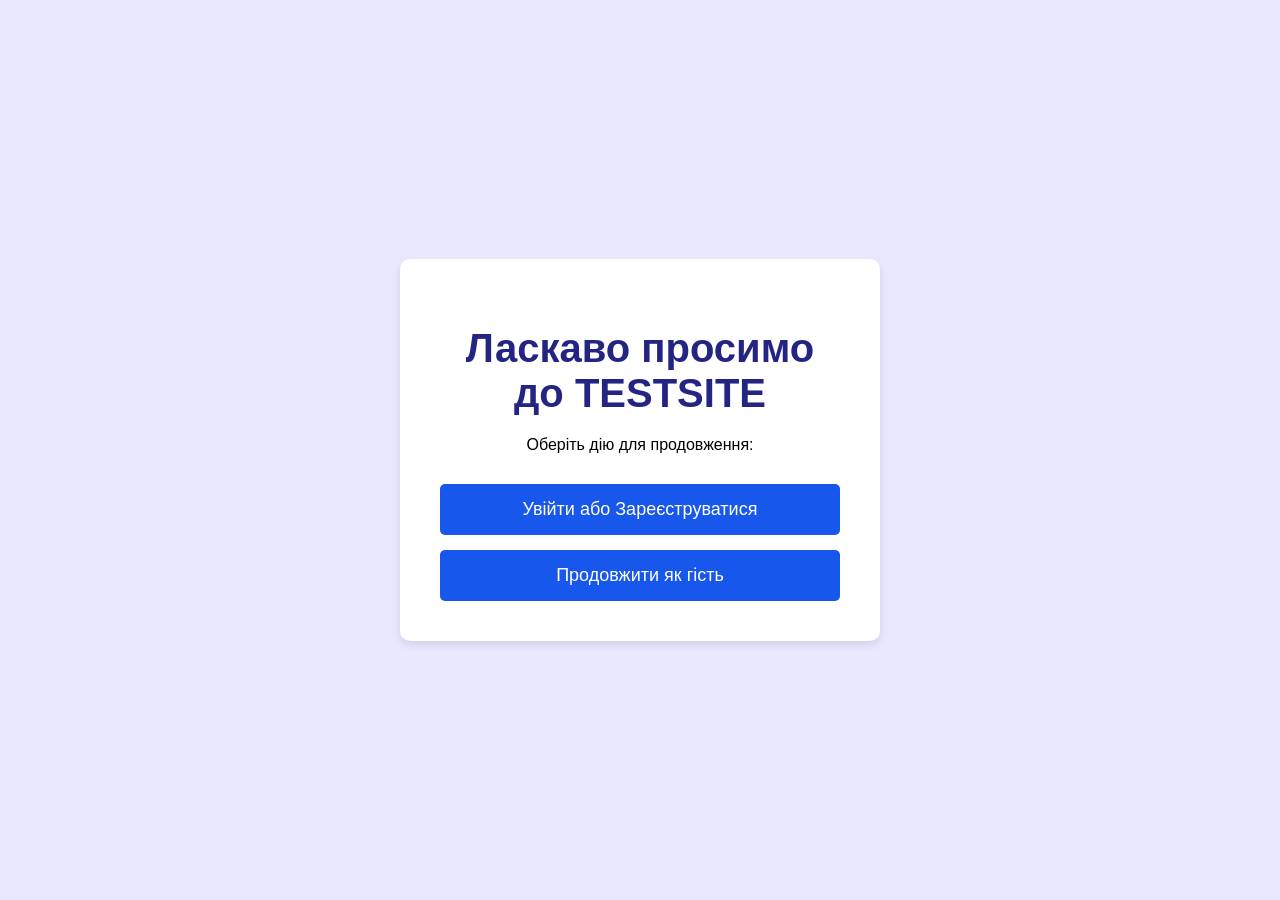
==== HTML_Files/index.html @ 18b449b7 "Add files via upload" ====
<!DOCTYPE html>
<html lang="uk">
<head>
    <meta charset="UTF-8">
    <meta name="viewport" content="width=device-width, initial-scale=1.0">
    <title>TESTSITE - Головна</title>
    <link rel="stylesheet" href="../Styles/styles.css">
</head>
<body>
    <div class="container main-page">
        <h1>Ласкаво просимо до TESTSITE</h1>
        <p>Оберіть дію для продовження:</p>
        <div class="main-buttons">
            <a href="login.html" class="main-button">Увійти або Зареєструватися</a>
            <a href="main.html" class="main-button">Продовжити як гість</a>
        </div>
    </div>
</body>
</html>
---- Styles/styles.css ----
:root {
    --primary-color: #1857ec;
    --secondary-color: #553D67;
    --accent-color: #b60f31;
    --background-color: #EAE8FF;
    --text-color: #242582;
    --card-bg: #FFFFFF;
    --button-hover-color: #3874c3;
    --header-text-color: #FFFFFF;
}

body {
    background-color: var(--background-color);
    font-family: 'Segoe UI', Tahoma, Geneva, Verdana, sans-serif;
    display: flex;
    justify-content: center;
    align-items: center;
    height: 100vh;
    position: relative;
    margin: 0;
    padding: 0;
}

/* Main page styles */
.main-page {
    text-align: center;
}

.main-page h1 {
    color: var(--text-color);
    margin-bottom: 20px;
    font-size: 2.5em;
}

.main-buttons {
    display: flex;
    flex-direction: column;
    gap: 15px;
    margin-top: 30px;
}

.main-button {
    background-color: var(--primary-color);
    color: white;
    padding: 15px 30px;
    border: none;
    border-radius: 5px;
    font-size: 18px;
    cursor: pointer;
    transition: all 0.3s ease;
    text-decoration: none;
    display: inline-block;
}

.main-button:hover {
    background-color: var(--button-hover-color);
    transform: scale(1.05);
}

/* Login page styles */
.back-button {
    position: absolute;
    top: 20px;
    left: 20px;
    background-color: var(--primary-color);
    color: white;
    padding: 10px 20px;
    font-size: 16px;
    border: none;
    border-radius: 5px;
    cursor: pointer;
    transition: background-color 0.3s ease, transform 0.3s ease;
}

.back-button:hover {
    background-color: var(--button-hover-color);
    transform: scale(1.05);
}

.container {
    background: var(--card-bg);
    padding: 40px;
    border-radius: 10px;
    box-shadow: 0 4px 8px rgba(0, 0, 0, 0.1);
    text-align: center;
    width: 100%;
    max-width: 400px;
}

.social-btn {
    display: block;
    width: 100%;
    padding: 12px;
    margin: 10px 0;
    border-radius: 5px;
    font-size: 16px;
    text-align: center;
    cursor: pointer;
    background-color: transparent;
    font-weight: 500;
    color: black;
    transition: transform 0.3s ease, background-color 0.3s ease;
    position: relative;
    border: 1px solid #ddd;
}

.facebook, .apple, .google {
    border-color: black;
    color: black;
}

.social-btn img {
    position: absolute;
    left: 10px;
    top: 50%;
    transform: translateY(-50%);
    width: 20px;
    height: 20px;
}

.login-btn, .register-btn, #send-code-btn {
    background-color: #7a05fb;
    color: white;
    border: none;
    width: 100%;
    padding: 12px;
    border-radius: 5px;
    font-size: 16px;
    cursor: pointer;
    transition: transform 0.3s ease, background-color 0.3s ease;
}

.login-btn:hover, .register-btn:hover, #send-code-btn:hover {
    transform: scale(1.05);
    background-color: #cb40e0;
}

.social-btn:hover {
    background-color: lightgray;
    border-width: 2px;
}

input {
    width: 100%;
    padding: 12px;
    margin: 10px 0;
    border: 1px solid #ddd;
    border-radius: 5px;
    font-size: 16px;
}

.toggle-buttons {
    display: flex;
    justify-content: space-between;
    margin: 10px 0;
}

.toggle-buttons button {
    width: 48%;
    padding: 12px;
    background: var(--primary-color);
    color: white;
    border: none;
    border-radius: 5px;
    font-size: 18px;
    cursor: pointer;
    transition: background-color 0.3s ease, transform 0.3s ease;
}

.toggle-buttons button:hover {
    background-color: var(--button-hover-color);
    transform: scale(1.05);
}

.toggle-buttons button.active {
    background-color: var(--button-hover-color);
}

.form-section {
    display: none;
    text-align: left;
}

.form-section.active {
    display: block;
}

.password-hints {
    text-align: left;
    font-size: 14px;
    color: var(--text-color);
    margin-top: 10px;
}

.password-hints ul {
    padding-left: 0;
    list-style-type: none;
}

.password-hints li::before {
    content: "- ";
}

.timer {
    font-size: 14px;
    color: var(--text-color);
    margin-top: 10px;
}

.login-btn {
    margin-top: 20px;
}

.forgot-password {
    color: var(--primary-color);
    text-decoration: none;
    display: block;
    margin-top: 10px;
    font-size: 14px;
}

.forgot-password:hover {
    text-decoration: underline;
}

hr {
    margin: 20px 0;
    border: none;
    border-top: 1px solid #ddd;
}
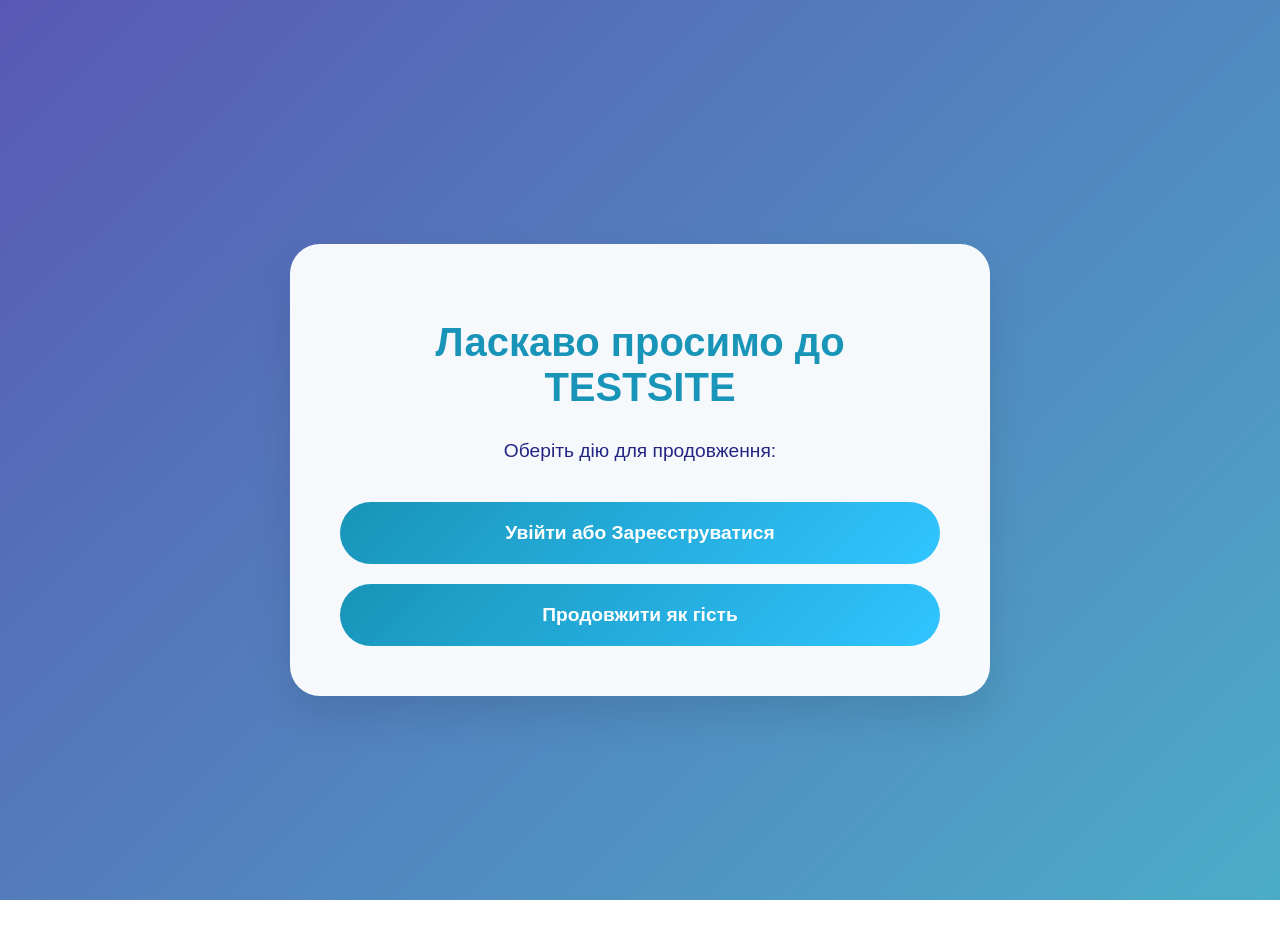
==== commit 7354472e: "Add files via upload" ====
--- a/HTML_Files/index.html
+++ b/HTML_Files/index.html
@@ -4,16 +4,153 @@
     <meta charset="UTF-8">
     <meta name="viewport" content="width=device-width, initial-scale=1.0">
     <title>TESTSITE - Головна</title>
-    <link rel="stylesheet" href="../Styles/styles.css">
+    <link rel="icon" type="image/png" href="../Icons/login.png">
+    <style>
+        :root {
+            --primary-color: rgba(0, 137, 176, 0.9);
+            --secondary-color: #553D67;
+            --accent-color: rgba(0, 183, 255, 0.8);
+            --background-color: #EAE8FF;
+            --text-color: #242582;
+            --card-bg: #FFFFFF;
+            --hover-effect-color: rgba(82, 172, 211, 0.55);
+        }
+
+        @keyframes fadeInUp {
+            from {
+                opacity: 0;
+                transform: translateY(20px);
+            }
+            to {
+                opacity: 1;
+                transform: translateY(0);
+            }
+        }
+
+        @keyframes float {
+            0%, 100% {
+                transform: translateY(0);
+            }
+            50% {
+                transform: translateY(-10px);
+            }
+        }
+
+        body {
+            margin: 0;
+            min-height: 100vh;
+            display: flex;
+            justify-content: center;
+            align-items: center;
+            font-family: 'Segoe UI', Tahoma, Geneva, Verdana, sans-serif;
+            background: linear-gradient(135deg, rgba(47, 47, 162, 0.8), rgba(0, 137, 176, 0.7)),
+            url('https://images.unsplash.com/photo-1557683311-eac922347aa1?auto=format&fit=crop&w=1920&q=80');
+            background-size: cover;
+            background-position: center;
+            background-attachment: fixed;
+            padding: 20px;
+        }
+
+        .container {
+            background: rgba(255, 255, 255, 0.95);
+            padding: 50px;
+            border-radius: 30px;
+            box-shadow: 0 20px 40px rgba(0, 0, 0, 0.1);
+            text-align: center;
+            max-width: 600px;
+            width: 100%;
+            backdrop-filter: blur(10px);
+            animation: fadeInUp 0.8s ease-out;
+        }
+
+        h1 {
+            color: var(--primary-color);
+            font-size: 2.5em;
+            margin-bottom: 30px;
+            animation: float 3s ease-in-out infinite;
+        }
+
+        p {
+            color: var(--text-color);
+            font-size: 1.2em;
+            margin-bottom: 40px;
+            opacity: 0;
+            animation: fadeInUp 0.8s ease-out 0.3s forwards;
+        }
+
+        .main-buttons {
+            display: flex;
+            flex-direction: column;
+            gap: 20px;
+            opacity: 0;
+            animation: fadeInUp 0.8s ease-out 0.6s forwards;
+        }
+
+        .main-button {
+            background: linear-gradient(135deg, var(--primary-color), var(--accent-color));
+            color: white;
+            padding: 20px 40px;
+            border-radius: 50px;
+            text-decoration: none;
+            font-size: 1.2em;
+            font-weight: bold;
+            transition: all 0.3s ease;
+            border: none;
+            cursor: pointer;
+            position: relative;
+            overflow: hidden;
+        }
+
+        .main-button::before {
+            content: '';
+            position: absolute;
+            top: 0;
+            left: -100%;
+            width: 100%;
+            height: 100%;
+            background: linear-gradient(
+                    90deg,
+                    transparent,
+                    rgba(255, 255, 255, 0.2),
+                    transparent
+            );
+            transition: 0.5s;
+        }
+
+        .main-button:hover {
+            transform: translateY(-5px);
+            box-shadow: 0 10px 20px rgba(0, 0, 0, 0.2);
+        }
+
+        .main-button:hover::before {
+            left: 100%;
+        }
+
+        @media (max-width: 768px) {
+            .container {
+                padding: 30px;
+                margin: 20px;
+            }
+
+            h1 {
+                font-size: 2em;
+            }
+
+            .main-button {
+                padding: 15px 30px;
+                font-size: 1.1em;
+            }
+        }
+    </style>
 </head>
 <body>
-    <div class="container main-page">
-        <h1>Ласкаво просимо до TESTSITE</h1>
-        <p>Оберіть дію для продовження:</p>
-        <div class="main-buttons">
-            <a href="login.html" class="main-button">Увійти або Зареєструватися</a>
-            <a href="main.html" class="main-button">Продовжити як гість</a>
-        </div>
+<div class="container">
+    <h1>Ласкаво просимо до TESTSITE</h1>
+    <p>Оберіть дію для продовження:</p>
+    <div class="main-buttons">
+        <a href="login.html" class="main-button">Увійти або Зареєструватися</a>
+        <a href="main.html" class="main-button">Продовжити як гість</a>
     </div>
+</div>
 </body>
 </html>
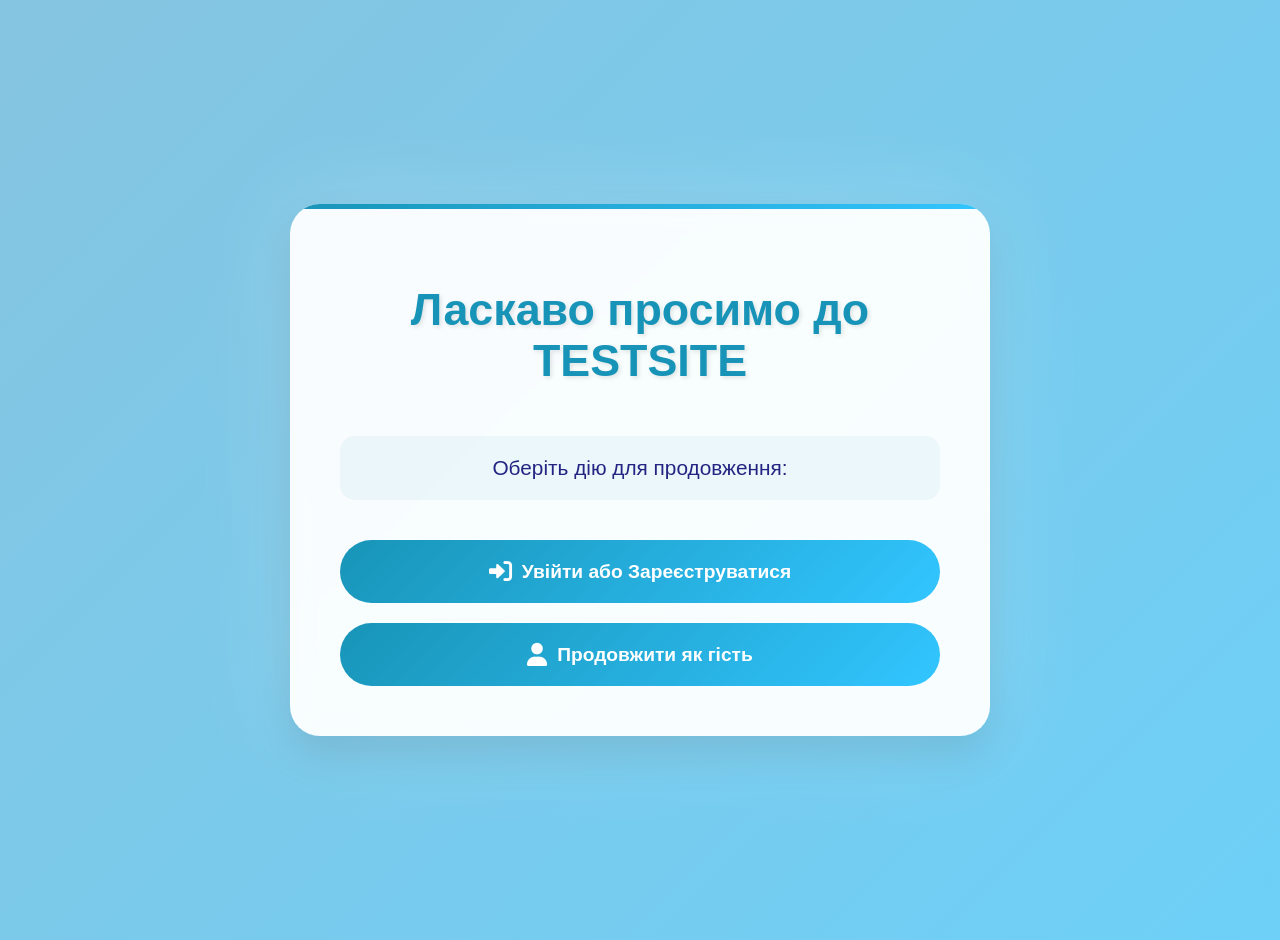
==== commit 0283f353: "Add files via upload" ====
--- a/HTML_Files/index.html
+++ b/HTML_Files/index.html
@@ -5,6 +5,7 @@
     <meta name="viewport" content="width=device-width, initial-scale=1.0">
     <title>TESTSITE - Головна</title>
     <link rel="icon" type="image/png" href="../Icons/login.png">
+    <link rel="stylesheet" href="https://cdnjs.cloudflare.com/ajax/libs/font-awesome/6.0.0-beta3/css/all.min.css">
     <style>
         :root {
             --primary-color: rgba(0, 137, 176, 0.9);
@@ -16,6 +17,12 @@
             --hover-effect-color: rgba(82, 172, 211, 0.55);
         }
 
+        @keyframes gradientBG {
+            0% { background-position: 0% 50%; }
+            50% { background-position: 100% 50%; }
+            100% { background-position: 0% 50%; }
+        }
+
         @keyframes fadeInUp {
             from {
                 opacity: 0;
@@ -34,6 +41,12 @@
             50% {
                 transform: translateY(-10px);
             }
+        }
+
+        @keyframes pulse {
+            0% { transform: scale(1); }
+            50% { transform: scale(1.05); }
+            100% { transform: scale(1); }
         }
 
         body {
@@ -43,39 +56,99 @@
             justify-content: center;
             align-items: center;
             font-family: 'Segoe UI', Tahoma, Geneva, Verdana, sans-serif;
-            background: linear-gradient(135deg, rgba(47, 47, 162, 0.8), rgba(0, 137, 176, 0.7)),
-            url('https://images.unsplash.com/photo-1557683311-eac922347aa1?auto=format&fit=crop&w=1920&q=80');
+            background: linear-gradient(
+                    -45deg,
+                    rgba(47, 47, 162, 0.8),
+                    rgba(0, 137, 176, 0.7),
+                    rgba(0, 183, 255, 0.6),
+                    rgba(82, 172, 211, 0.7)
+            );
+            background-size: 400% 400%;
+            animation: gradientBG 15s ease infinite;
+            padding: 20px;
+            position: relative;
+            overflow: hidden;
+        }
+
+        body::before {
+            content: '';
+            position: absolute;
+            top: 0;
+            left: 0;
+            right: 0;
+            bottom: 0;
+            background: url('https://images.unsplash.com/photo-1557683311-eac922347aa1?auto=format&fit=crop&w=1920&q=80');
             background-size: cover;
             background-position: center;
             background-attachment: fixed;
-            padding: 20px;
+            opacity: 0.2;
+            z-index: -1;
         }
 
         .container {
             background: rgba(255, 255, 255, 0.95);
             padding: 50px;
             border-radius: 30px;
-            box-shadow: 0 20px 40px rgba(0, 0, 0, 0.1);
+            box-shadow: 0 20px 40px rgba(0, 0, 0, 0.1),
+            0 0 100px rgba(255, 255, 255, 0.2);
             text-align: center;
             max-width: 600px;
             width: 100%;
             backdrop-filter: blur(10px);
             animation: fadeInUp 0.8s ease-out;
+            position: relative;
+            overflow: hidden;
+        }
+
+        .container::before {
+            content: '';
+            position: absolute;
+            top: 0;
+            left: 0;
+            right: 0;
+            height: 5px;
+            background: linear-gradient(90deg, var(--primary-color), var(--accent-color));
+            animation: pulse 2s ease-in-out infinite;
         }
 
         h1 {
             color: var(--primary-color);
-            font-size: 2.5em;
+            font-size: 2.8em;
             margin-bottom: 30px;
             animation: float 3s ease-in-out infinite;
+            text-shadow: 2px 2px 4px rgba(0, 0, 0, 0.1);
+            position: relative;
+            display: inline-block;
+        }
+
+        h1::after {
+            content: '';
+            position: absolute;
+            bottom: -10px;
+            left: 0;
+            width: 100%;
+            height: 3px;
+            background: linear-gradient(90deg, var(--primary-color), var(--accent-color));
+            transform: scaleX(0);
+            transform-origin: right;
+            transition: transform 0.5s ease;
+        }
+
+        h1:hover::after {
+            transform: scaleX(1);
+            transform-origin: left;
         }
 
         p {
             color: var(--text-color);
-            font-size: 1.2em;
+            font-size: 1.3em;
             margin-bottom: 40px;
             opacity: 0;
             animation: fadeInUp 0.8s ease-out 0.3s forwards;
+            position: relative;
+            padding: 20px;
+            border-radius: 15px;
+            background: rgba(0, 137, 176, 0.05);
         }
 
         .main-buttons {
@@ -99,6 +172,19 @@
             cursor: pointer;
             position: relative;
             overflow: hidden;
+            display: flex;
+            align-items: center;
+            justify-content: center;
+            gap: 10px;
+        }
+
+        .main-button i {
+            font-size: 1.2em;
+            transition: transform 0.3s ease;
+        }
+
+        .main-button:hover i {
+            transform: translateX(5px);
         }
 
         .main-button::before {
@@ -148,8 +234,14 @@
     <h1>Ласкаво просимо до TESTSITE</h1>
     <p>Оберіть дію для продовження:</p>
     <div class="main-buttons">
-        <a href="login.html" class="main-button">Увійти або Зареєструватися</a>
-        <a href="main.html" class="main-button">Продовжити як гість</a>
+        <a href="login.html" class="main-button">
+            <i class="fas fa-sign-in-alt"></i>
+            Увійти або Зареєструватися
+        </a>
+        <a href="main.html" class="main-button">
+            <i class="fas fa-user"></i>
+            Продовжити як гість
+        </a>
     </div>
 </div>
 </body>
